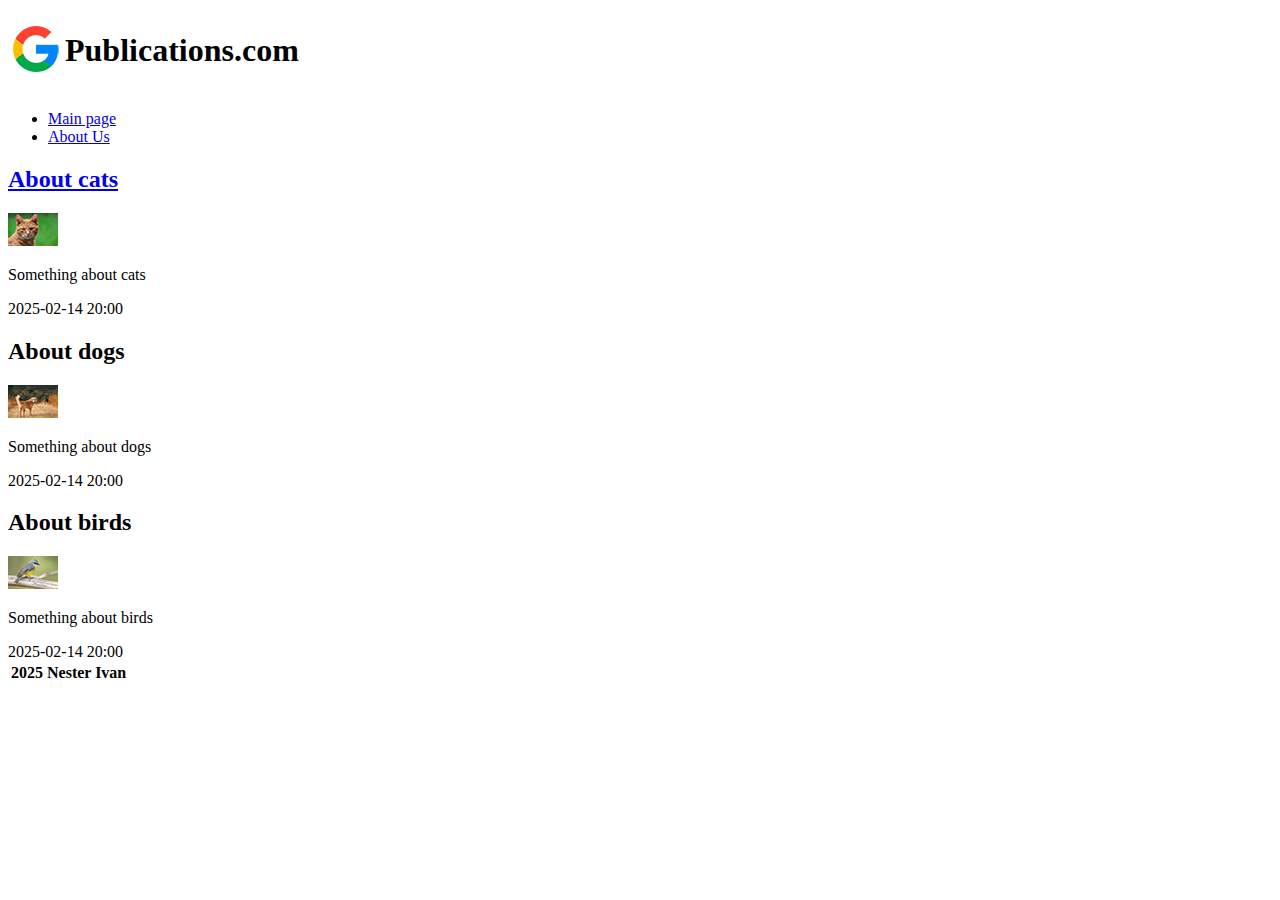
==== index.html @ e014588c "images and all pages" ====
<!DOCTYPE html>
<html lang="en">
    <head>
        <meta charset="UTF-8">
        <title>Main page</title>
    </head>
    <body>
        <header>
            <table>
                <tr>
                    <td>
                        <a href="index.html"><img src="/images/logo2.png" alt="Logo"></a>
                    </td>
                    <td>
                        <h1>Publications.com</h1>
                    </td>
                </tr>
            </table>
            <ul>
                <li><a href="index.html">Main page</a></li>
                <li><a href="info.html">About Us</a></li>
            </ul>
        </header>
        <main>
            <article>
                <header>
                    <h2><a href="publications.html">About cats</a></h2><img src="/images/cat.jpg" alt="Cat">
                </header>
                <div>
                    <p>Something about cats</p>
                </div>
                <footer>
                    <time>2025-02-14 20:00</time>
                </footer>
            </article>

            <article>
                <header>
                    <h2>About dogs</h2><img src="/images/dog.jpg" alt="Dog">
                </header>
                <div>
                    <p>Something about dogs</p>
                </div>
                <footer>
                    <time>2025-02-14 20:00</time>
                </footer>
            </article>

            <article>
                <header>
                    <h2>About birds</h2><img src="/images/bird.jpg" alt="Bird">
                </header>
                <div>
                    <p>Something about birds</p>
                </div>
                <footer>
                    <time>2025-02-14 20:00</time>
                </footer>
            </article>
        </main>
        <footer>
            <table>
                <tr>
                    <td>
                        <b><time>2025</time></b>
                    </td>
                    <td>
                        <b>Nester Ivan</b>
                    </td>
                </tr>
            </table>
        </footer>
    </body>
</html>
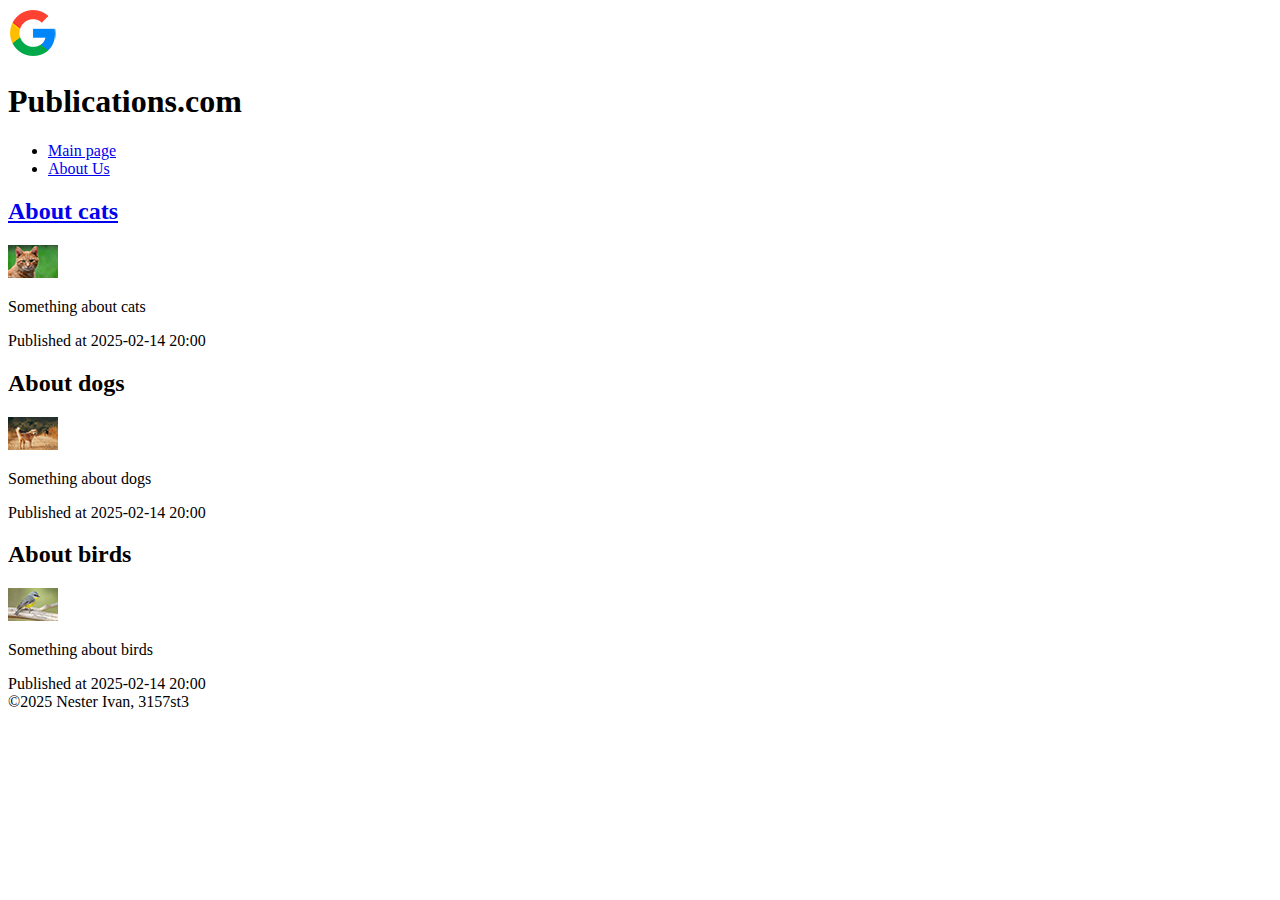
==== commit b0409ee3: "tables deleted and some changes to tags" ====
--- a/index.html
+++ b/index.html
@@ -2,35 +2,29 @@
 <html lang="en">
     <head>
         <meta charset="UTF-8">
-        <title>Main page</title>
+        <title>Main page - Publications.com</title>
     </head>
     <body>
         <header>
-            <table>
-                <tr>
-                    <td>
-                        <a href="index.html"><img src="/images/logo2.png" alt="Logo"></a>
-                    </td>
-                    <td>
-                        <h1>Publications.com</h1>
-                    </td>
-                </tr>
-            </table>
-            <ul>
-                <li><a href="index.html">Main page</a></li>
-                <li><a href="info.html">About Us</a></li>
-            </ul>
+            <a href="index.html"><img src="/images/logo2.png" alt="Logo"></a>
+            <h1>Publications.com</h1>
+            <nav>
+                <ul>
+                    <li><a href="index.html">Main page</a></li>
+                    <li><a href="info.html">About Us</a></li>
+                </ul>
+            </nav>
         </header>
         <main>
             <article>
                 <header>
-                    <h2><a href="publications.html">About cats</a></h2><img src="/images/cat.jpg" alt="Cat">
+                    <h2><a href="publication.html">About cats</a></h2><img src="/images/cat.jpg" alt="Cat">
                 </header>
                 <div>
                     <p>Something about cats</p>
                 </div>
                 <footer>
-                    <time>2025-02-14 20:00</time>
+                    Published at <time datetime="2025-02-14 20:00:00">2025-02-14 20:00</time>
                 </footer>
             </article>
 
@@ -42,7 +36,7 @@
                     <p>Something about dogs</p>
                 </div>
                 <footer>
-                    <time>2025-02-14 20:00</time>
+                    Published at <time datetime="2025-02-14 20:00:00">2025-02-14 20:00</time>
                 </footer>
             </article>
 
@@ -54,21 +48,12 @@
                     <p>Something about birds</p>
                 </div>
                 <footer>
-                    <time>2025-02-14 20:00</time>
+                    Published at <time datetime="2025-02-14 20:00:00">2025-02-14 20:00</time>
                 </footer>
             </article>
         </main>
         <footer>
-            <table>
-                <tr>
-                    <td>
-                        <b><time>2025</time></b>
-                    </td>
-                    <td>
-                        <b>Nester Ivan</b>
-                    </td>
-                </tr>
-            </table>
+            ©2025 Nester Ivan, 3157st3
         </footer>
     </body>
 </html>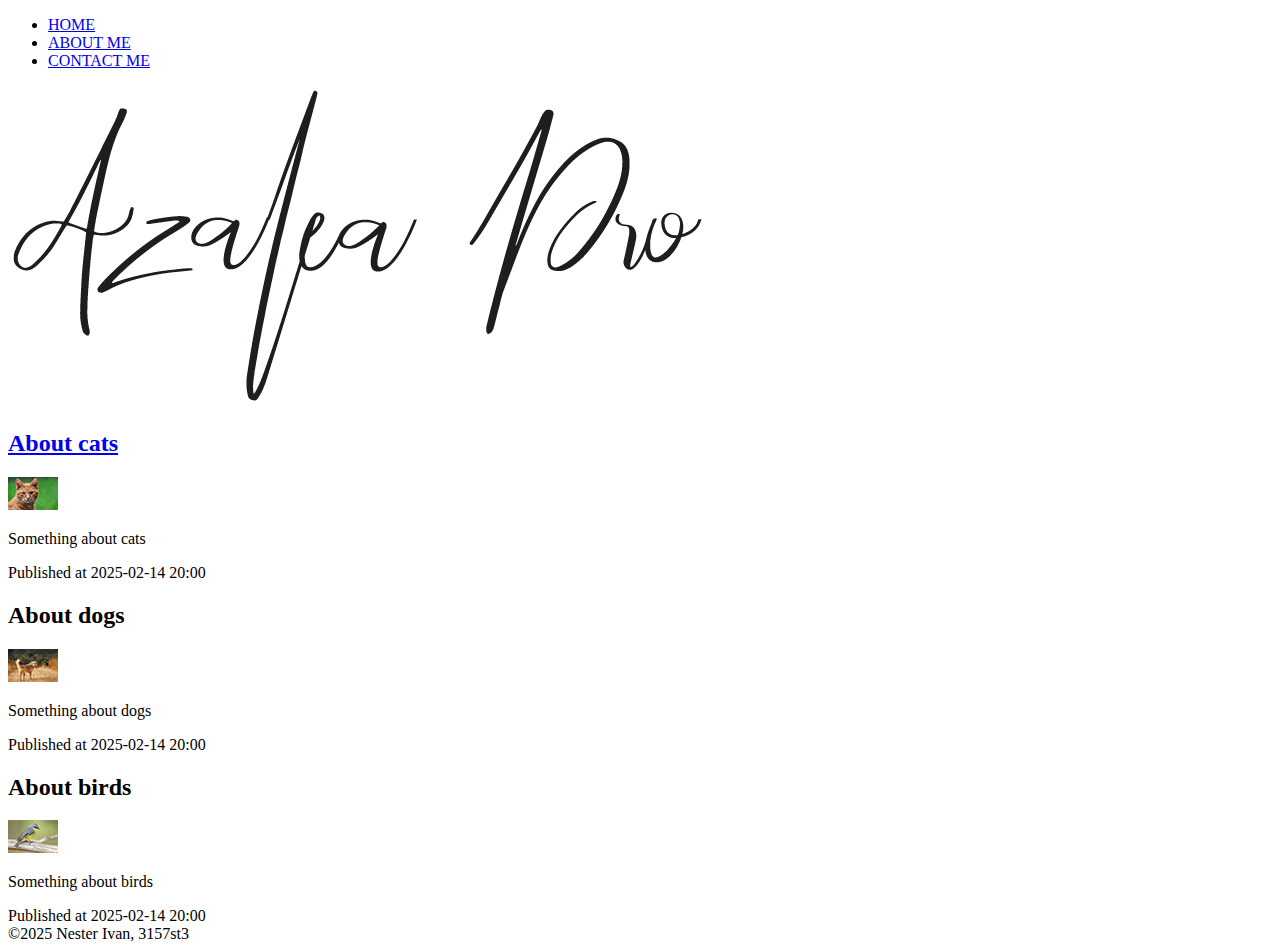
==== commit 7b6f6775: "added styles and changes to header" ====
--- a/index.html
+++ b/index.html
@@ -2,18 +2,22 @@
 <html lang="en">
     <head>
         <meta charset="UTF-8">
-        <title>Main page - Publications.com</title>
+        <meta name="viewport" content="width=device-width">
+        <title>Main page - Azalea Piv</title>
+        <link href="css/style.css" rel="stylesheet"/>
     </head>
     <body>
-        <header>
-            <a href="index.html"><img src="/images/logo2.png" alt="Logo"></a>
-            <h1>Publications.com</h1>
+        <header class="header">
             <nav>
                 <ul>
-                    <li><a href="index.html">Main page</a></li>
-                    <li><a href="info.html">About Us</a></li>
+                    <li><a href="index.html">HOME</a></li>
+                    <li><a href="info.html">ABOUT ME</a></li>
+                    <li><a href="#">CONTACT ME</a></li>
                 </ul>
             </nav>
+            <div class="logo-box">
+                <a href="index.html"><img src="/images/azalea-logo.png" alt="Logo" class="logo"></a>
+            </div>
         </header>
         <main>
             <article>
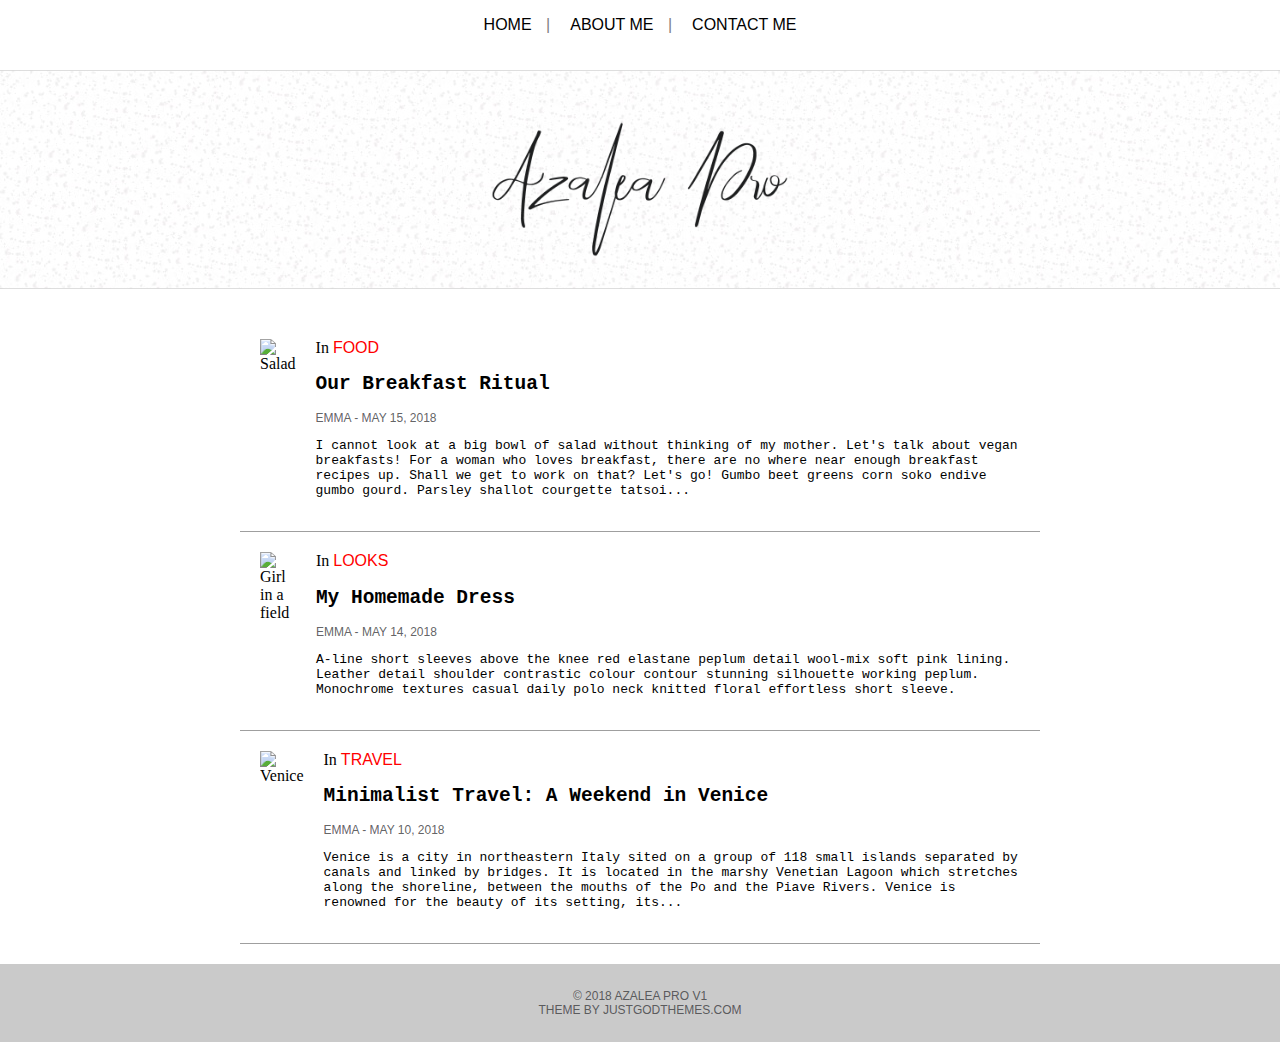
==== commit 27f2bab8: "index changes" ====
--- a/index.html
+++ b/index.html
@@ -3,8 +3,9 @@
     <head>
         <meta charset="UTF-8">
         <meta name="viewport" content="width=device-width">
-        <title>Main page - Azalea Piv</title>
+        <title>Main page - Azalea Pro</title>
         <link href="css/style.css" rel="stylesheet"/>
+        <link rel="icon" href="images/azalea-logo.png" type="image/x-icon">
     </head>
     <body>
         <header class="header">
@@ -21,43 +22,52 @@
         </header>
         <main>
             <article>
-                <header>
-                    <h2><a href="publication.html">About cats</a></h2><img src="/images/cat.jpg" alt="Cat">
-                </header>
-                <div>
-                    <p>Something about cats</p>
+                <img src="/images/salad.jpg" alt="Salad" class="article-photo">
+                <div class="article-content">
+                    <div class="category">In <span>FOOD</span></div>
+                    <h2 class="about-article"><a href="publication.html">Our Breakfast Ritual</a></h2>
+                    <div class="author">
+                        EMMA - <time datetime="2018-05-15">MAY 15, 2018</time>
+                    </div>
+                    <div class="about-article">
+                        <p>I cannot look at a big bowl of salad without thinking of my mother. Let's talk about vegan breakfasts! For a woman who loves breakfast, there are no where near enough breakfast recipes up. Shall we get to work on that? Let's go! Gumbo beet greens corn soko endive gumbo gourd. Parsley shallot courgette tatsoi...</p>
+                    </div>
                 </div>
-                <footer>
-                    Published at <time datetime="2025-02-14 20:00:00">2025-02-14 20:00</time>
-                </footer>
             </article>
-
             <article>
-                <header>
-                    <h2>About dogs</h2><img src="/images/dog.jpg" alt="Dog">
-                </header>
-                <div>
-                    <p>Something about dogs</p>
+                <img src="/images/girl.jpg" alt="Girl in a field" class="article-photo">
+                <div class="article-content">
+                    <div class="category">In <span>LOOKS</span></div>
+                    <h2 class="about-article"><a href="publication.html">My Homemade Dress</a></h2>
+                    <div class="author">
+                        EMMA - <time datetime="2018-05-14">MAY 14, 2018</time>
+                    </div>
+                    <div class="about-article">
+                        <p>A-line short sleeves above the knee red elastane peplum detail wool-mix soft pink lining. Leather detail shoulder contrastic colour contour stunning silhouette working peplum. Monochrome textures casual daily polo neck knitted floral effortless short sleeve.</p>
+                    </div>
                 </div>
-                <footer>
-                    Published at <time datetime="2025-02-14 20:00:00">2025-02-14 20:00</time>
-                </footer>
             </article>
-
             <article>
-                <header>
-                    <h2>About birds</h2><img src="/images/bird.jpg" alt="Bird">
-                </header>
-                <div>
-                    <p>Something about birds</p>
+                <img src="/images/venice.jpg" alt="Venice" class="article-photo">
+                <div class="article-content">
+                    <div class="category">In <span>TRAVEL</span></div>
+                    <h2 class="about-article"><a href="publication.html">Minimalist Travel: A Weekend in Venice</a></h2>
+                    <div class="author">
+                        EMMA - <time datetime="2018-05-10">MAY 10, 2018</time>
+                    </div>
+                    <div class="about-article">
+                        <p>Venice is a city in northeastern Italy sited on a group of 118 small islands separated by canals and linked by bridges. It is located in the marshy Venetian Lagoon which stretches along the shoreline, between the mouths of the Po and the Piave Rivers. Venice is renowned for the beauty of its setting, its...</p>
+                    </div>
                 </div>
-                <footer>
-                    Published at <time datetime="2025-02-14 20:00:00">2025-02-14 20:00</time>
-                </footer>
             </article>
         </main>
         <footer>
-            ©2025 Nester Ivan, 3157st3
+            <div>
+                © 2018 AZALEA PRO V1
+            </div>
+            <div>
+                THEME BY JUSTGODTHEMES.COM
+            </div>
         </footer>
     </body>
 </html>--- a/css/style.css
+++ b/css/style.css
@@ -0,0 +1,105 @@
+body {
+    margin: 0;
+    padding: 0;
+    overflow-x: hidden;
+}
+.header {
+    display: flex;
+    flex-direction: column;
+    align-items: center;
+    justify-content: center;
+    text-align: center;
+}
+.logo-box {
+    width: 100%;
+    display: flex;
+    justify-content: center;
+    align-items: center;
+    padding: 30px 0;
+    background-image: url("../images/logo-background.jpg");
+    border: rgba(213, 213, 213, 0.78) solid 1px;
+    margin-top: 20px;
+}
+nav ul {
+    list-style: none;
+    padding: 0;
+    display: flex;
+    gap: 20px;
+    font-family: 'Trebuchet MS', sans-serif;
+}
+nav ul li {
+    display: inline-block;
+}
+nav ul li:not(:last-child)::after {
+    content: " | ";
+    color: gray;
+    margin-left: 10px;
+}
+nav ul li a {
+    text-decoration: none;
+    color: inherit;
+}
+nav ul li a:hover {
+    color: red;
+}
+.logo {
+    display: block;
+    margin-top: 20px;
+    max-width: 300px;
+    height: auto;
+}
+main {
+    display: flex;
+    flex-direction: column;
+    align-items: center;
+    margin-top: 30px;
+}
+article {
+    max-width: 800px;
+    width: 100%;
+    padding: 20px;
+    box-sizing: border-box;
+    display: flex;
+    align-items: flex-start;
+    gap: 20px;
+    border-bottom: solid 1px #9f9f9f;
+}
+.article-photo {
+    max-width: 300px;
+    height: auto;
+}
+.article-content {
+    display: flex;
+    flex-direction: column;
+    justify-content: center;
+}
+span {
+    color: red;
+    font-family: 'Trebuchet MS', sans-serif;
+}
+.category {
+    font-family: Brush Script MT, Brush Script Std, cursive;
+}
+.author {
+    font-size: 12px;
+    color: rgba(66,66,69,0.84);
+    font-family: 'Trebuchet MS', sans-serif;
+}
+.about-article {
+    font-family: monospace;
+}
+.about-article a {
+    text-decoration: none;
+    color: inherit;
+}
+footer {
+    background-color: #cacaca;
+    margin-top: 20px;
+    padding: 25px 0;
+    text-align: center;
+}
+footer div {
+    font-family: 'Trebuchet MS', sans-serif;
+    font-size: 12px;
+    color: rgba(66,66,69,0.84);
+}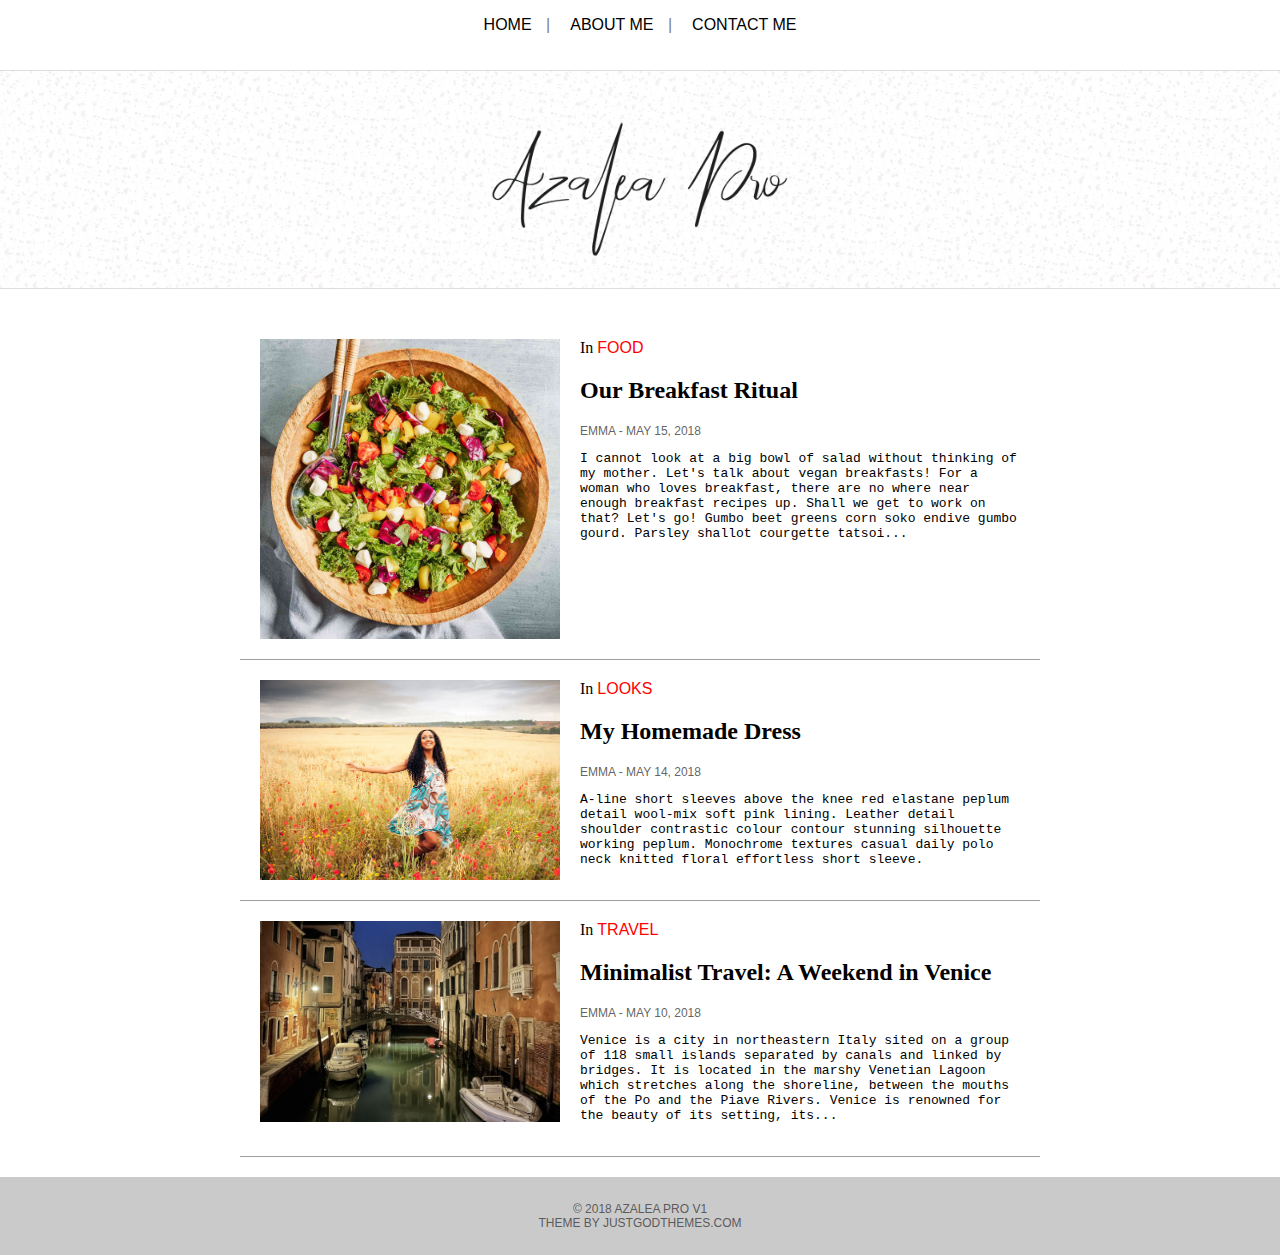
==== commit 8a4ed1bb: "changes" ====
--- a/index.html
+++ b/index.html
@@ -8,7 +8,7 @@
         <link rel="icon" href="images/azalea-logo.png" type="image/x-icon">
     </head>
     <body>
-        <header class="header">
+        <header class="main-header">
             <nav>
                 <ul>
                     <li><a href="index.html">HOME</a></li>
@@ -21,47 +21,47 @@
             </div>
         </header>
         <main>
-            <article>
+            <article class="article-box">
                 <img src="/images/salad.jpg" alt="Salad" class="article-photo">
-                <div class="article-content">
-                    <div class="category">In <span>FOOD</span></div>
-                    <h2 class="about-article"><a href="publication.html">Our Breakfast Ritual</a></h2>
-                    <div class="author">
-                        EMMA - <time datetime="2018-05-15">MAY 15, 2018</time>
-                    </div>
-                    <div class="about-article">
+                <div class="article-wrap">
+                    <header>
+                        <div class="category">In <span>FOOD</span></div>
+                        <h2 class="about-article"><a href="publication.html">Our Breakfast Ritual</a></h2>
+                        <div class="author">EMMA - <time datetime="2018-05-15">MAY 15, 2018</time></div>
+                    </header>
+                    <div class="content">
                         <p>I cannot look at a big bowl of salad without thinking of my mother. Let's talk about vegan breakfasts! For a woman who loves breakfast, there are no where near enough breakfast recipes up. Shall we get to work on that? Let's go! Gumbo beet greens corn soko endive gumbo gourd. Parsley shallot courgette tatsoi...</p>
                     </div>
                 </div>
             </article>
-            <article>
+            <article class="article-box">
                 <img src="/images/girl.jpg" alt="Girl in a field" class="article-photo">
-                <div class="article-content">
-                    <div class="category">In <span>LOOKS</span></div>
-                    <h2 class="about-article"><a href="publication.html">My Homemade Dress</a></h2>
-                    <div class="author">
-                        EMMA - <time datetime="2018-05-14">MAY 14, 2018</time>
-                    </div>
-                    <div class="about-article">
+                <div class="article-wrap">
+                    <header>
+                        <div class="category">In <span>LOOKS</span></div>
+                        <h2 class="about-article"><a href="publication.html">My Homemade Dress</a></h2>
+                        <div class="author">EMMA - <time datetime="2018-05-14">MAY 14, 2018</time></div>
+                    </header>
+                    <div class="content">
                         <p>A-line short sleeves above the knee red elastane peplum detail wool-mix soft pink lining. Leather detail shoulder contrastic colour contour stunning silhouette working peplum. Monochrome textures casual daily polo neck knitted floral effortless short sleeve.</p>
                     </div>
                 </div>
             </article>
-            <article>
+            <article class="article-box">
                 <img src="/images/venice.jpg" alt="Venice" class="article-photo">
-                <div class="article-content">
-                    <div class="category">In <span>TRAVEL</span></div>
-                    <h2 class="about-article"><a href="publication.html">Minimalist Travel: A Weekend in Venice</a></h2>
-                    <div class="author">
-                        EMMA - <time datetime="2018-05-10">MAY 10, 2018</time>
-                    </div>
-                    <div class="about-article">
+                <div class="article-wrap">
+                    <header>
+                        <div class="category">In <span>TRAVEL</span></div>
+                        <h2 class="about-article"><a href="publication.html">Minimalist Travel: A Weekend in Venice</a></h2>
+                        <div class="author">EMMA - <time datetime="2018-05-10">MAY 10, 2018</time></div>
+                    </header>
+                    <div class="content">
                         <p>Venice is a city in northeastern Italy sited on a group of 118 small islands separated by canals and linked by bridges. It is located in the marshy Venetian Lagoon which stretches along the shoreline, between the mouths of the Po and the Piave Rivers. Venice is renowned for the beauty of its setting, its...</p>
                     </div>
                 </div>
             </article>
         </main>
-        <footer>
+        <footer class="main-footer">
             <div>
                 © 2018 AZALEA PRO V1
             </div>
--- a/css/style.css
+++ b/css/style.css
@@ -3,7 +3,7 @@
     padding: 0;
     overflow-x: hidden;
 }
-.header {
+.main-header {
     display: flex;
     flex-direction: column;
     align-items: center;
@@ -20,29 +20,29 @@
     border: rgba(213, 213, 213, 0.78) solid 1px;
     margin-top: 20px;
 }
-nav ul {
+.main-header nav ul {
     list-style: none;
     padding: 0;
     display: flex;
     gap: 20px;
     font-family: 'Trebuchet MS', sans-serif;
 }
-nav ul li {
+.main-header nav ul li {
     display: inline-block;
 }
-nav ul li:not(:last-child)::after {
+.main-header nav ul li:not(:last-child)::after {
     content: " | ";
     color: gray;
     margin-left: 10px;
 }
-nav ul li a {
+.main-header nav ul li a {
     text-decoration: none;
-    color: inherit;
+    color: #000;
 }
-nav ul li a:hover {
-    color: red;
+.main-header nav ul li a:hover {
+    color: #ff0000;
 }
-.logo {
+.main-header .logo {
     display: block;
     margin-top: 20px;
     max-width: 300px;
@@ -54,7 +54,7 @@
     align-items: center;
     margin-top: 30px;
 }
-article {
+.article-box {
     max-width: 800px;
     width: 100%;
     padding: 20px;
@@ -64,41 +64,39 @@
     gap: 20px;
     border-bottom: solid 1px #9f9f9f;
 }
-.article-photo {
+.article-box .article-photo {
     max-width: 300px;
     height: auto;
 }
-.article-content {
+.article-box .article-wrap {
     display: flex;
     flex-direction: column;
     justify-content: center;
 }
-span {
-    color: red;
+.article-box span {
+    color: #ff0000;
     font-family: 'Trebuchet MS', sans-serif;
 }
-.category {
+.article-box .category {
     font-family: Brush Script MT, Brush Script Std, cursive;
 }
-.author {
+.article-box .author {
     font-size: 12px;
-    color: rgba(66,66,69,0.84);
+    color: rgba(66, 66, 69, 0.84);
     font-family: 'Trebuchet MS', sans-serif;
 }
-.about-article {
+.article-box .content {
     font-family: monospace;
 }
-.about-article a {
+.article-box .about-article a {
     text-decoration: none;
     color: inherit;
 }
-footer {
+.main-footer {
     background-color: #cacaca;
     margin-top: 20px;
     padding: 25px 0;
     text-align: center;
-}
-footer div {
     font-family: 'Trebuchet MS', sans-serif;
     font-size: 12px;
     color: rgba(66,66,69,0.84);
